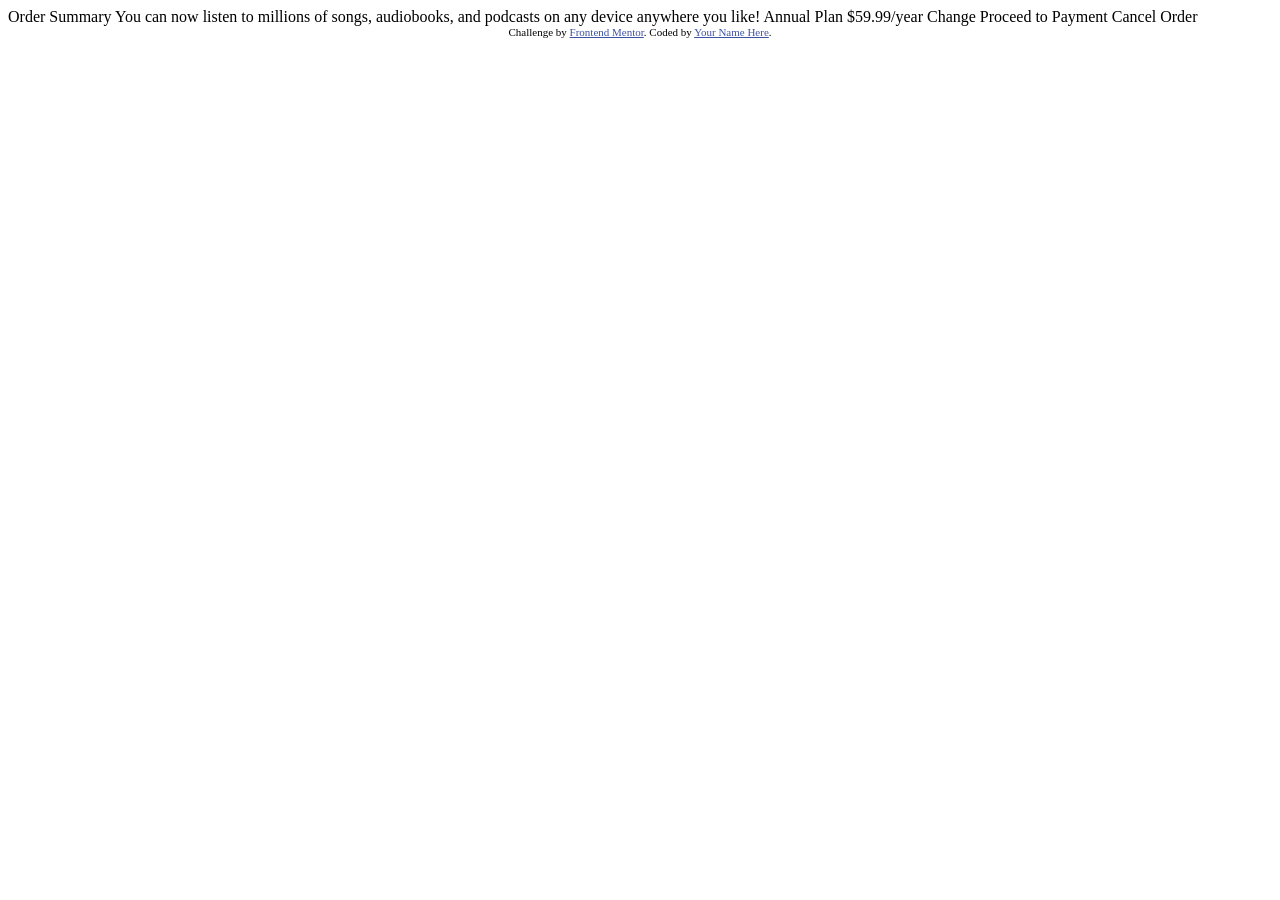
==== index.html @ 3f049dd4 "first commit" ====
<!DOCTYPE html>
<html lang="en">
<head>
  <meta charset="UTF-8">
  <meta name="viewport" content="width=device-width, initial-scale=1.0"> <!-- displays site properly based on user's device -->

  <link rel="icon" type="image/png" sizes="32x32" href="./images/favicon-32x32.png">
  
  <title>Frontend Mentor | Order summary card</title>

  <!-- Feel free to remove these styles or customise in your own stylesheet 👍 -->
  <style>
    .attribution { font-size: 11px; text-align: center; }
    .attribution a { color: hsl(228, 45%, 44%); }
  </style>
</head>
<body>

  Order Summary

  You can now listen to millions of songs, audiobooks, and podcasts on any 
  device anywhere you like!

  Annual Plan
  $59.99/year

  Change

  Proceed to Payment
  Cancel Order
  
  <div class="attribution">
    Challenge by <a href="https://www.frontendmentor.io?ref=challenge" target="_blank">Frontend Mentor</a>. 
    Coded by <a href="#">Your Name Here</a>.
  </div>
</body>
</html>
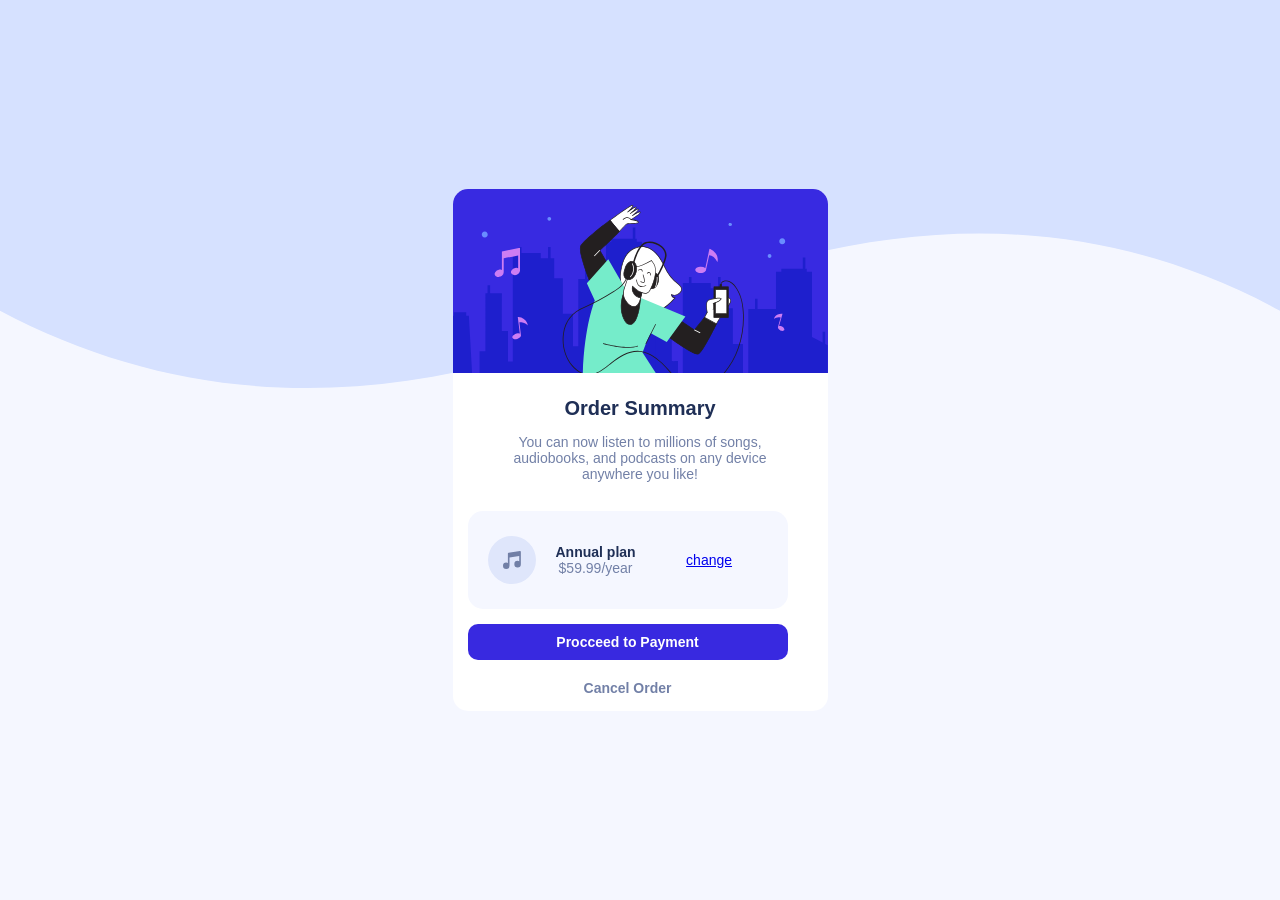
==== commit 1473e90d: "second commit" ====
--- a/index.html
+++ b/index.html
@@ -1,37 +1,54 @@
 <!DOCTYPE html>
 <html lang="en">
 <head>
-  <meta charset="UTF-8">
-  <meta name="viewport" content="width=device-width, initial-scale=1.0"> <!-- displays site properly based on user's device -->
-
-  <link rel="icon" type="image/png" sizes="32x32" href="./images/favicon-32x32.png">
-  
-  <title>Frontend Mentor | Order summary card</title>
-
-  <!-- Feel free to remove these styles or customise in your own stylesheet 👍 -->
-  <style>
-    .attribution { font-size: 11px; text-align: center; }
-    .attribution a { color: hsl(228, 45%, 44%); }
-  </style>
+    <meta charset="UTF-8">
+    <meta http-equiv="X-UA-Compatible" content="IE=edge">
+    <meta name="viewport" content="width=device-width, initial-scale=1.0">
+    <link rel="stylesheet" href="./index.css">
 </head>
 <body>
+    <section class="bg">
+        <div class="card">
+            <img src="../images/illustration-hero.svg" width="100%" alt="music">
+            <div class="content">
+                <h3> Order Summary </h3>
+                <p> You can now listen to millions of songs, audiobooks, and podcasts on any 
+                device anywhere you like! </p>
+            </div>
+            <div class="subscription">
+                <div class="subscriptionLeft">
+                    <img src="../images/icon-music.svg" alt="music" />
+                    <div>
+                        <h6>Annual plan</h6>
+                        <p>$59.99/year</p>
+                    </div>
+                </div> 
+                <li class="subscriptionRight"><a href="#">change</a>
+                </li> 
+             </div>
+             <div class="bottomBtn">
+                 <button class="btn1">Procceed to Payment</button>
+                 <a href="#" class="linkCancel"> Cancel Order </a>
+            </div>
 
-  Order Summary
+        </div?>
+    </section>
+</body>
+</html>
 
-  You can now listen to millions of songs, audiobooks, and podcasts on any 
-  device anywhere you like!
 
-  Annual Plan
-  $59.99/year
 
-  Change
+<!-- 
+Annual Plan
+$59.99/year
 
-  Proceed to Payment
-  Cancel Order
-  
-  <div class="attribution">
-    Challenge by <a href="https://www.frontendmentor.io?ref=challenge" target="_blank">Frontend Mentor</a>. 
-    Coded by <a href="#">Your Name Here</a>.
-  </div>
-</body>
-</html>+Change
+
+Proceed to Payment
+Cancel Order -->
+
+
+
+
+
+
--- a/index.css
+++ b/index.css
@@ -0,0 +1,181 @@
+@import url("https://fonts.google.com/specimen/Red+Hat+Display");
+* {
+  padding: 0;
+  margin: 0;
+  -webkit-box-sizing: border-box;
+          box-sizing: border-box;
+  text-align: center;
+  font-family: "Red Hat Display!important" , sans-serif;
+  font-size: 14px;
+}
+
+.bg {
+  background: url("../images/pattern-background-mobile.svg");
+  height: 100vh;
+  width: 100vw;
+  background-repeat: no-repeat;
+  display: -webkit-box;
+  display: -ms-flexbox;
+  display: flex;
+  -webkit-box-align: center;
+      -ms-flex-align: center;
+          align-items: center;
+  background-color: #e0e8ff;
+  -webkit-box-pack: center;
+      -ms-flex-pack: center;
+          justify-content: center;
+  background-size: contain;
+}
+
+@media only screen and (min-width: 376px) {
+  .bg {
+    background: url("../images/pattern-background-desktop.svg");
+    background-repeat: no-repeat;
+    height: 100vh;
+    background-color: #f5f7ff;
+    background-size: contain;
+  }
+}
+
+.bg .card {
+  max-width: 375px;
+  background: white;
+  width: 100%;
+  border-radius: 15px;
+  margin: 15px;
+}
+
+.bg .card img {
+  border-radius: 15px 15px 0 0;
+}
+
+.bg .card .content {
+  display: -webkit-box;
+  display: -ms-flexbox;
+  display: flex;
+  -webkit-box-orient: vertical;
+  -webkit-box-direction: normal;
+      -ms-flex-direction: column;
+          flex-direction: column;
+  text-align: center;
+  -webkit-box-align: center;
+      -ms-flex-align: center;
+          align-items: center;
+}
+
+.bg .card .content h3 {
+  all: unset;
+  margin-top: 1.5rem;
+  font-size: 20px;
+  font-weight: 700;
+  color: #1f2f56;
+}
+
+.bg .card .content p {
+  all: unset;
+  padding: 1rem 4rem;
+  color: #7280a7;
+}
+
+.bg .card .subscription {
+  margin: 15px;
+  background: #f5f7ff;
+  max-width: 320px;
+  min-height: 98px;
+  border-radius: 15px;
+  gap: 15px;
+  display: -webkit-box;
+  display: -ms-flexbox;
+  display: flex;
+  -webkit-box-pack: justify;
+      -ms-flex-pack: justify;
+          justify-content: space-between;
+  -webkit-box-align: center;
+      -ms-flex-align: center;
+          align-items: center;
+  padding: 0 20px;
+  -ms-flex-wrap: wrap;
+      flex-wrap: wrap;
+}
+
+.bg .card .subscription .subscriptionLeft {
+  display: -webkit-box;
+  display: -ms-flexbox;
+  display: flex;
+  gap: 20px;
+  -webkit-box-pack: justify;
+      -ms-flex-pack: justify;
+          justify-content: space-between;
+  -webkit-box-align: center;
+      -ms-flex-align: center;
+          align-items: center;
+}
+
+@media only screen and (max-width: 310px) {
+  .bg .card .subscription .subscriptionLeft {
+    margin: auto;
+    padding-top: 15px;
+  }
+}
+
+.bg .card .subscription .subscriptionLeft div h6 {
+  color: #1f2f56;
+  font-weight: 700;
+}
+
+.bg .card .subscription .subscriptionLeft div p {
+  color: #7280a7;
+}
+
+.bg .card .subscription .subscriptionRight {
+  list-style: none;
+  color: #1f2f56;
+  margin: auto;
+}
+
+@media only screen and (max-width: 310px) {
+  .bg .card .subscription .subscriptionRight {
+    padding-bottom: 15px;
+  }
+}
+
+.bg .card .bottomBtn {
+  margin: 20px auto;
+  display: -webkit-box;
+  display: -ms-flexbox;
+  display: flex;
+  -webkit-box-orient: vertical;
+  -webkit-box-direction: normal;
+      -ms-flex-direction: column;
+          flex-direction: column;
+  max-width: 320px;
+  margin: 15px;
+}
+
+.bg .card .bottomBtn .btn1 {
+  all: unset;
+  font-weight: 500;
+  font-weight: 700;
+  padding: 10px 0;
+  background: #3829e0;
+  border-radius: 10px;
+  color: white;
+  cursor: pointer;
+}
+
+.bg .card .bottomBtn .btn1:hover {
+  background-color: #1f2f56;
+}
+
+.bg .card .bottomBtn .linkCancel {
+  all: unset;
+  font-weight: 700;
+  margin-top: 20px;
+  color: #7280a7;
+  cursor: pointer;
+}
+
+.bg .card .bottomBtn .linkCancel:hover {
+  color: #1f2f56;
+}
+/*# sourceMappingURL=index.css.map */
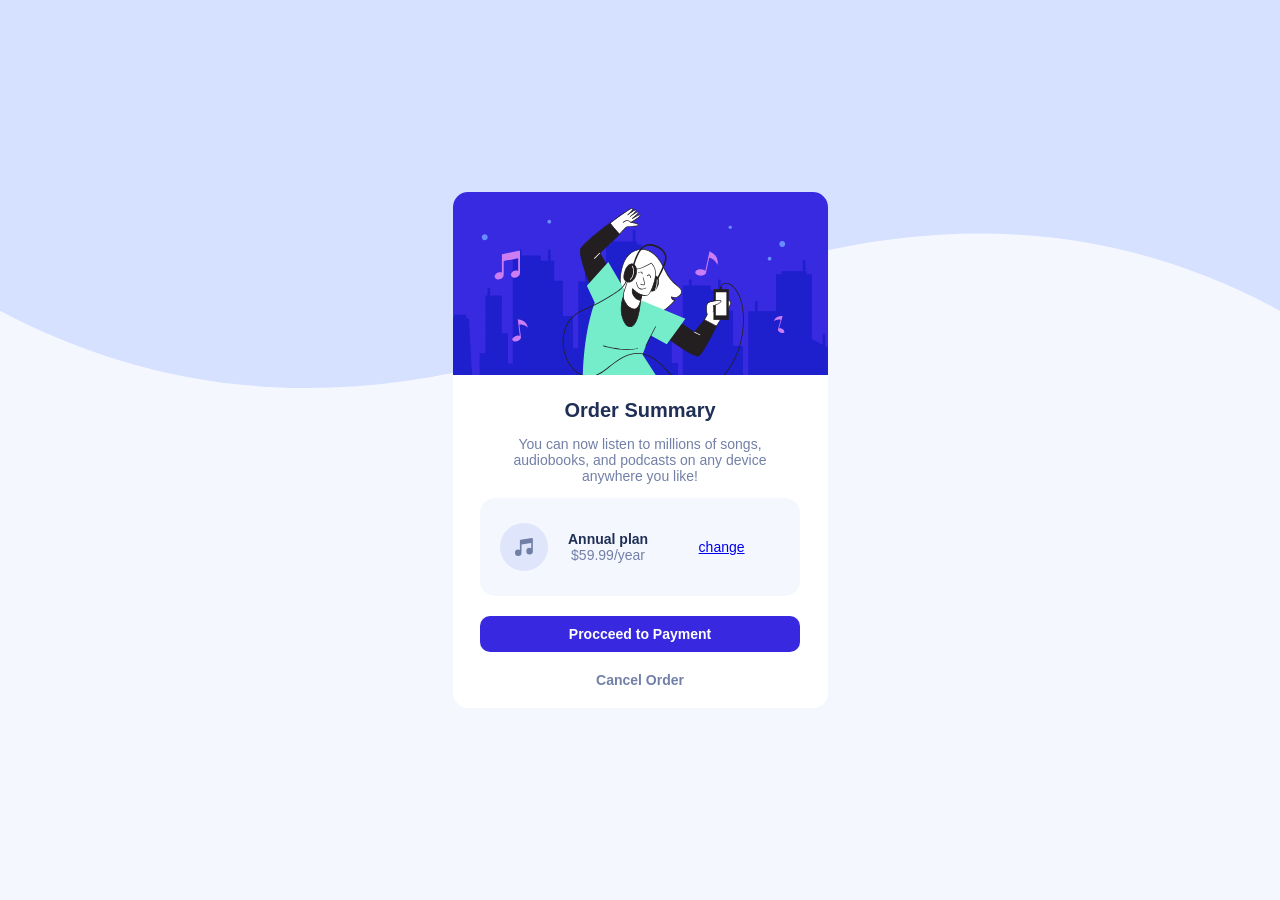
==== commit 87902521: "third commit" ====
--- a/index.html
+++ b/index.html
@@ -9,7 +9,7 @@
 <body>
     <section class="bg">
         <div class="card">
-            <img src="../images/illustration-hero.svg" width="100%" alt="music">
+            <img src="./images/illustration-hero.svg" width="100%" alt="music">
             <div class="content">
                 <h3> Order Summary </h3>
                 <p> You can now listen to millions of songs, audiobooks, and podcasts on any 
@@ -17,7 +17,7 @@
             </div>
             <div class="subscription">
                 <div class="subscriptionLeft">
-                    <img src="../images/icon-music.svg" alt="music" />
+                    <img src="./images/icon-music.svg" alt="music" />
                     <div>
                         <h6>Annual plan</h6>
                         <p>$59.99/year</p>
--- a/index.css
+++ b/index.css
@@ -5,12 +5,12 @@
   -webkit-box-sizing: border-box;
           box-sizing: border-box;
   text-align: center;
-  font-family: "Red Hat Display!important" , sans-serif;
+  font-family: "Red Hat Display!important", sans-serif;
   font-size: 14px;
 }
 
 .bg {
-  background: url("../images/pattern-background-mobile.svg");
+  background: url("./images/pattern-background-mobile.svg");
   height: 100vh;
   width: 100vw;
   background-repeat: no-repeat;
@@ -29,7 +29,7 @@
 
 @media only screen and (min-width: 376px) {
   .bg {
-    background: url("../images/pattern-background-desktop.svg");
+    background: url("./images/pattern-background-desktop.svg");
     background-repeat: no-repeat;
     height: 100vh;
     background-color: #f5f7ff;
@@ -78,7 +78,7 @@
 }
 
 .bg .card .subscription {
-  margin: 15px;
+  margin: auto;
   background: #f5f7ff;
   max-width: 320px;
   min-height: 98px;
@@ -113,7 +113,6 @@
 
 @media only screen and (max-width: 310px) {
   .bg .card .subscription .subscriptionLeft {
-    margin: auto;
     padding-top: 15px;
   }
 }
@@ -148,8 +147,10 @@
   -webkit-box-direction: normal;
       -ms-flex-direction: column;
           flex-direction: column;
+  -webkit-box-pack: center;
+      -ms-flex-pack: center;
+          justify-content: center;
   max-width: 320px;
-  margin: 15px;
 }
 
 .bg .card .bottomBtn .btn1 {
